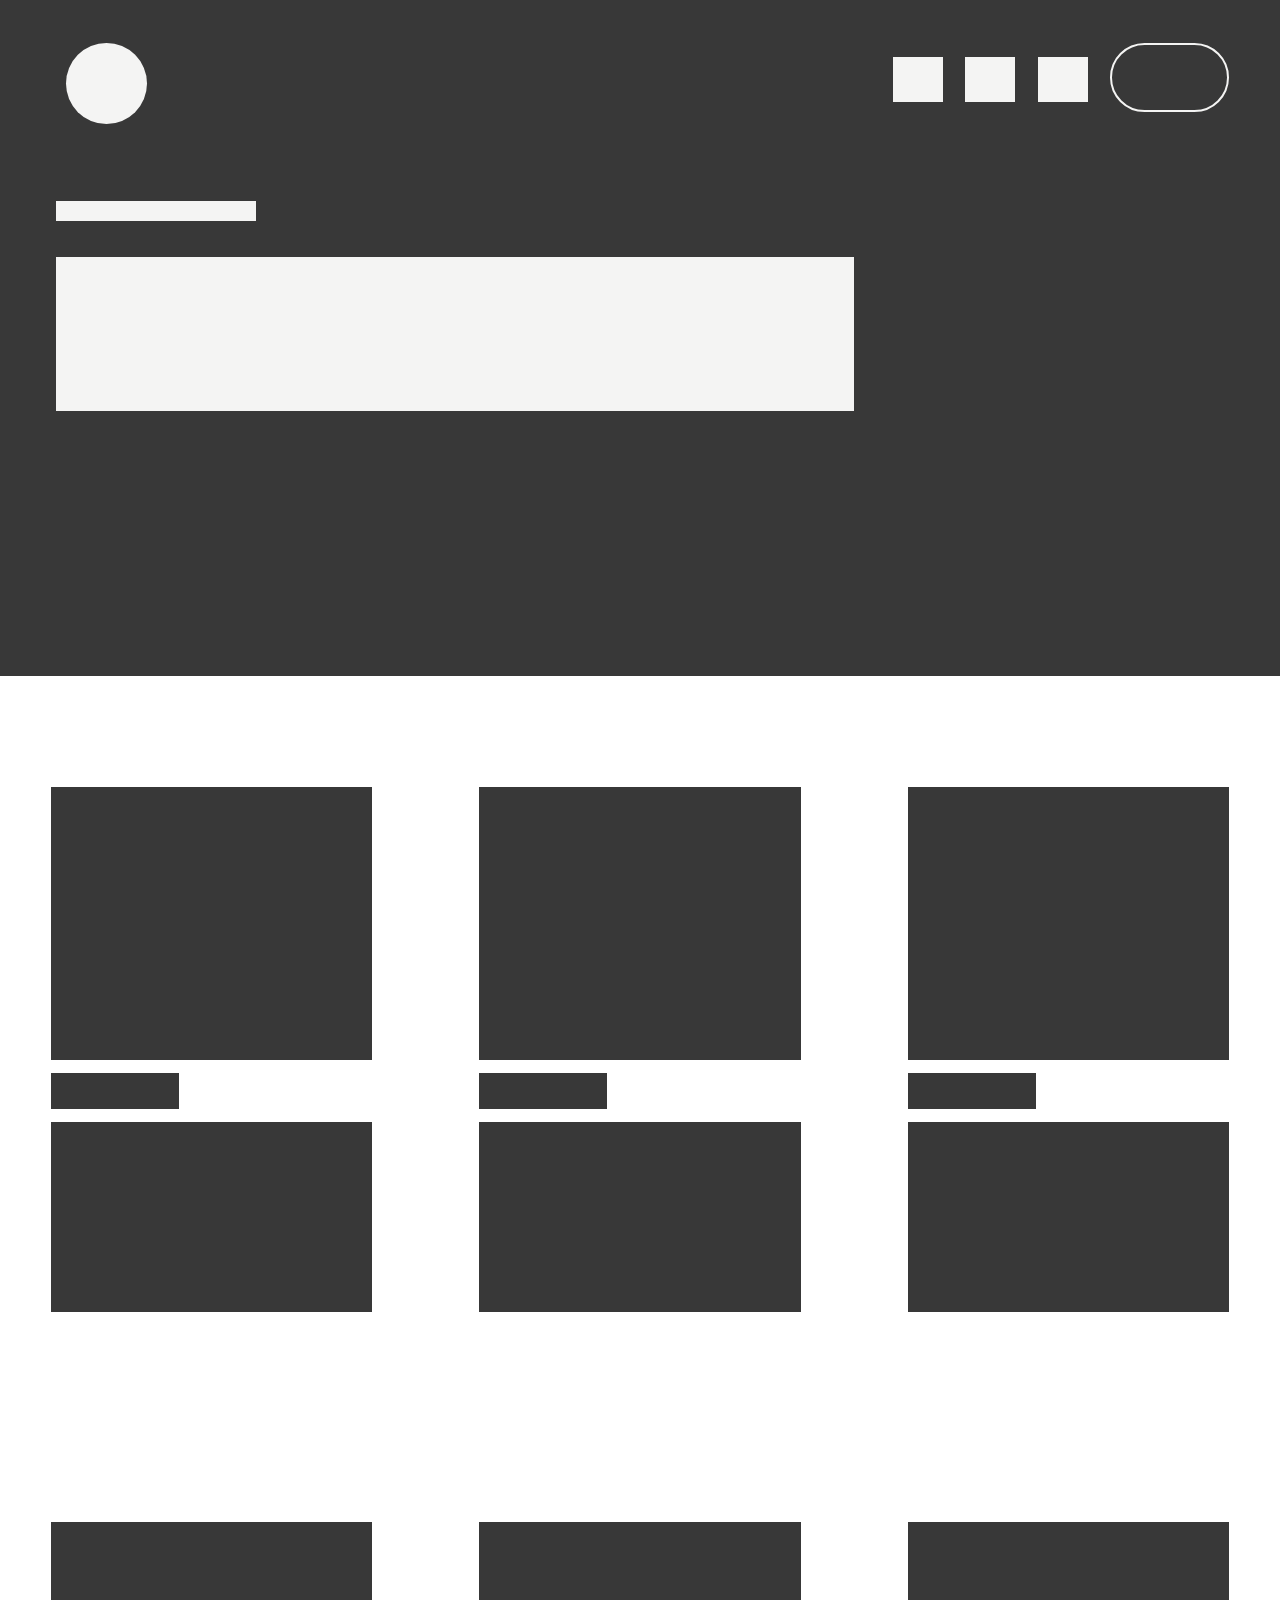
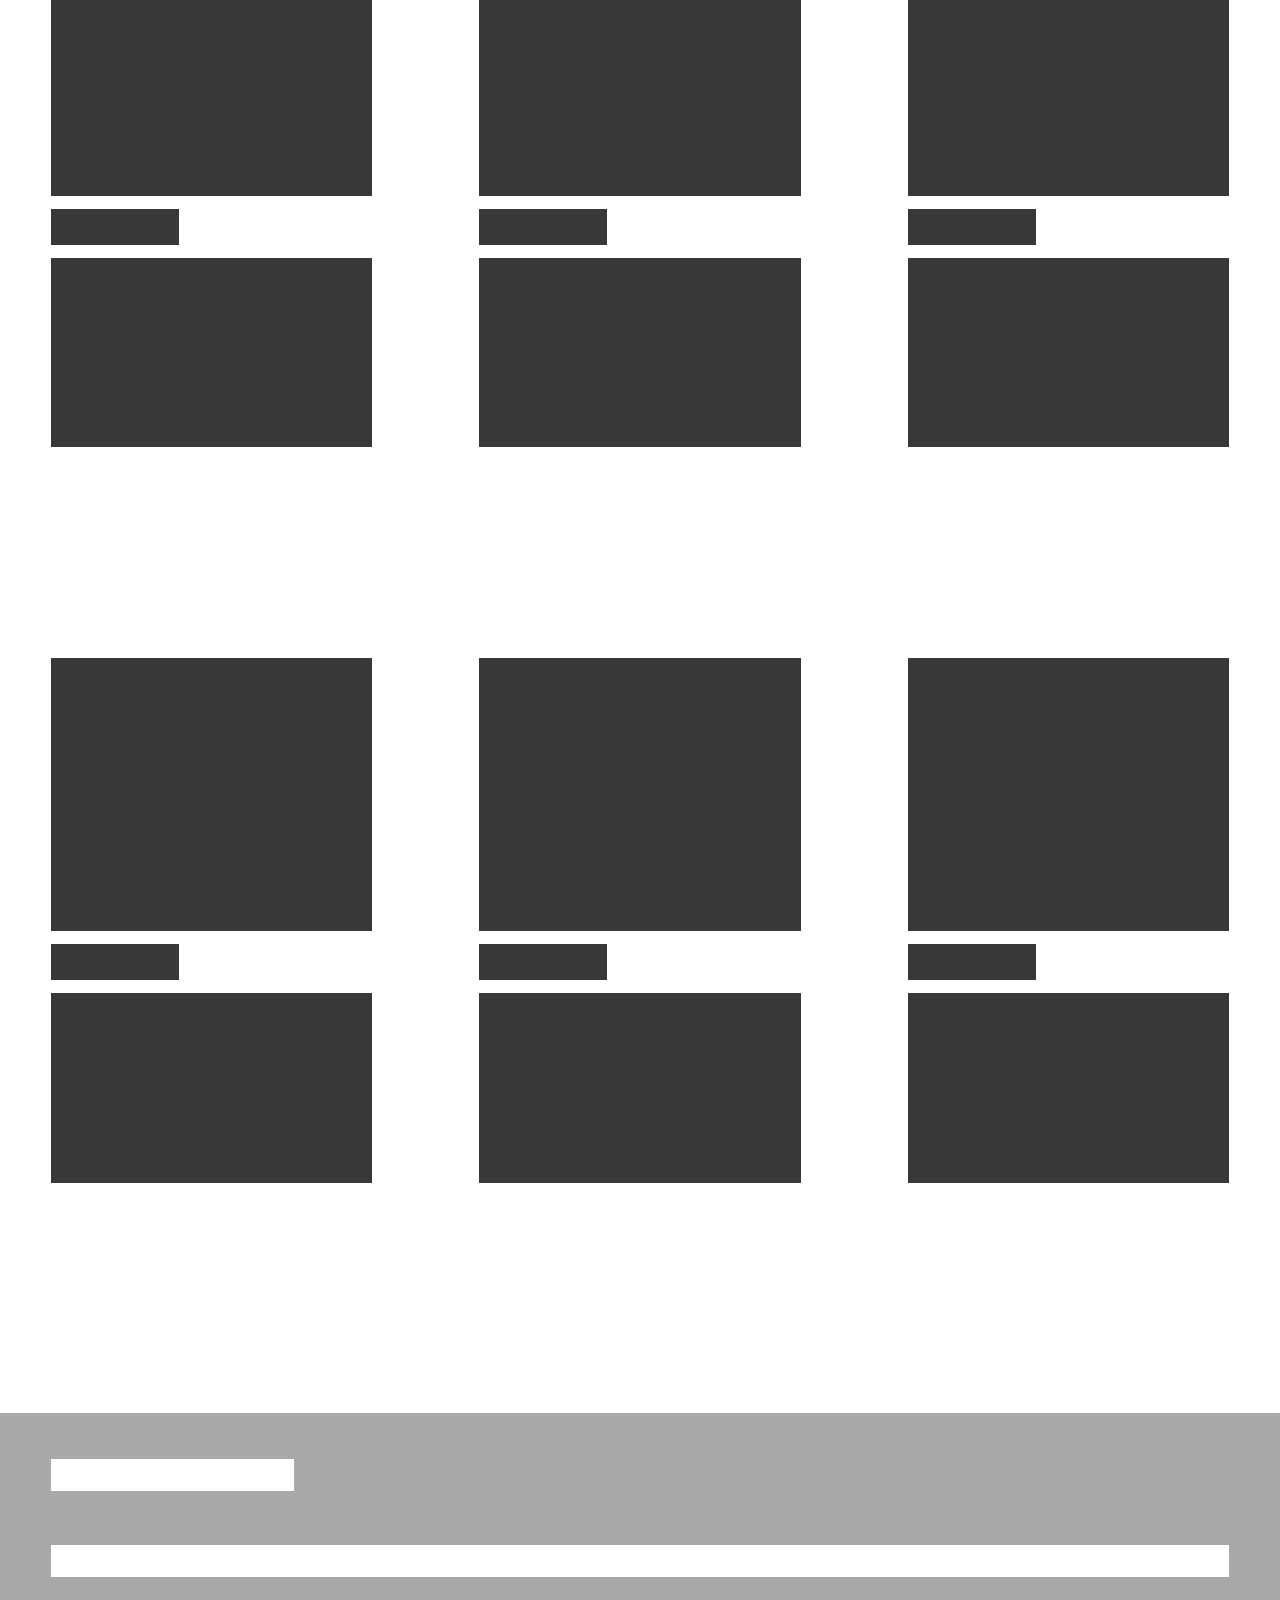
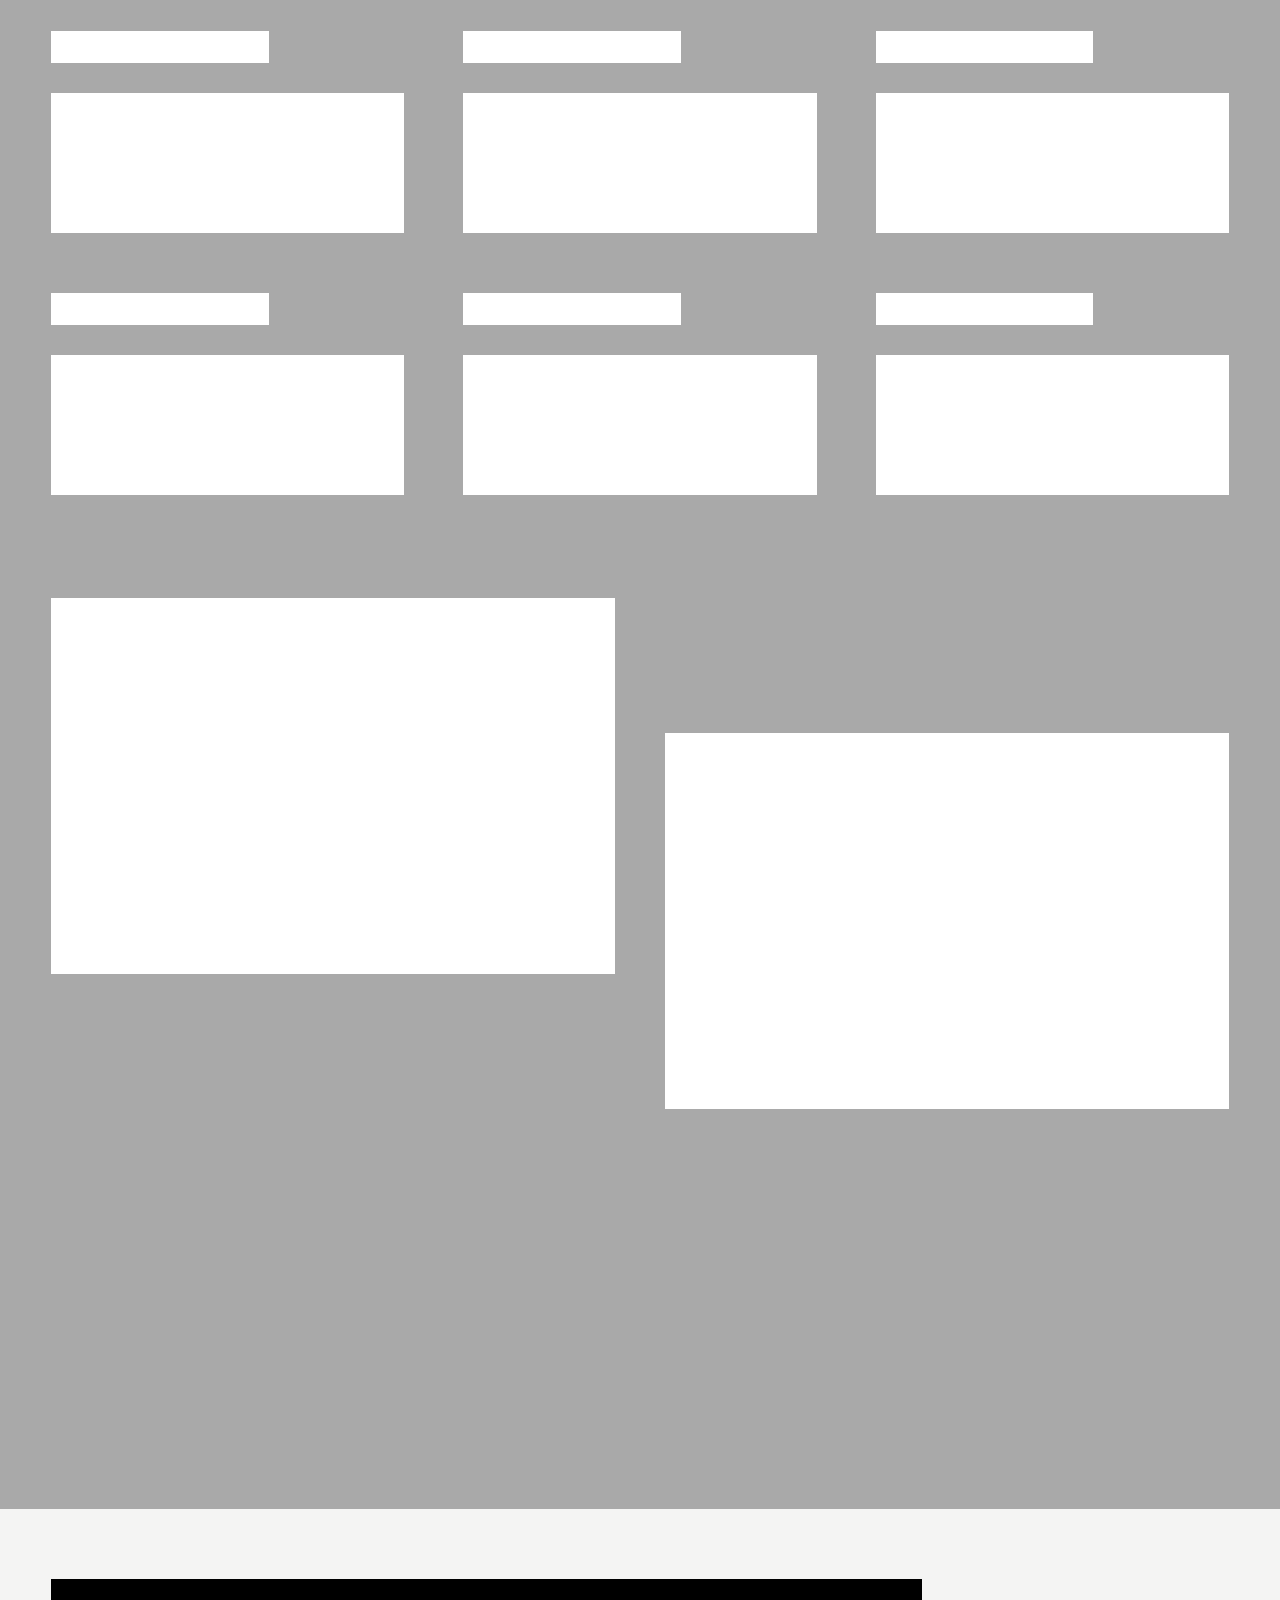
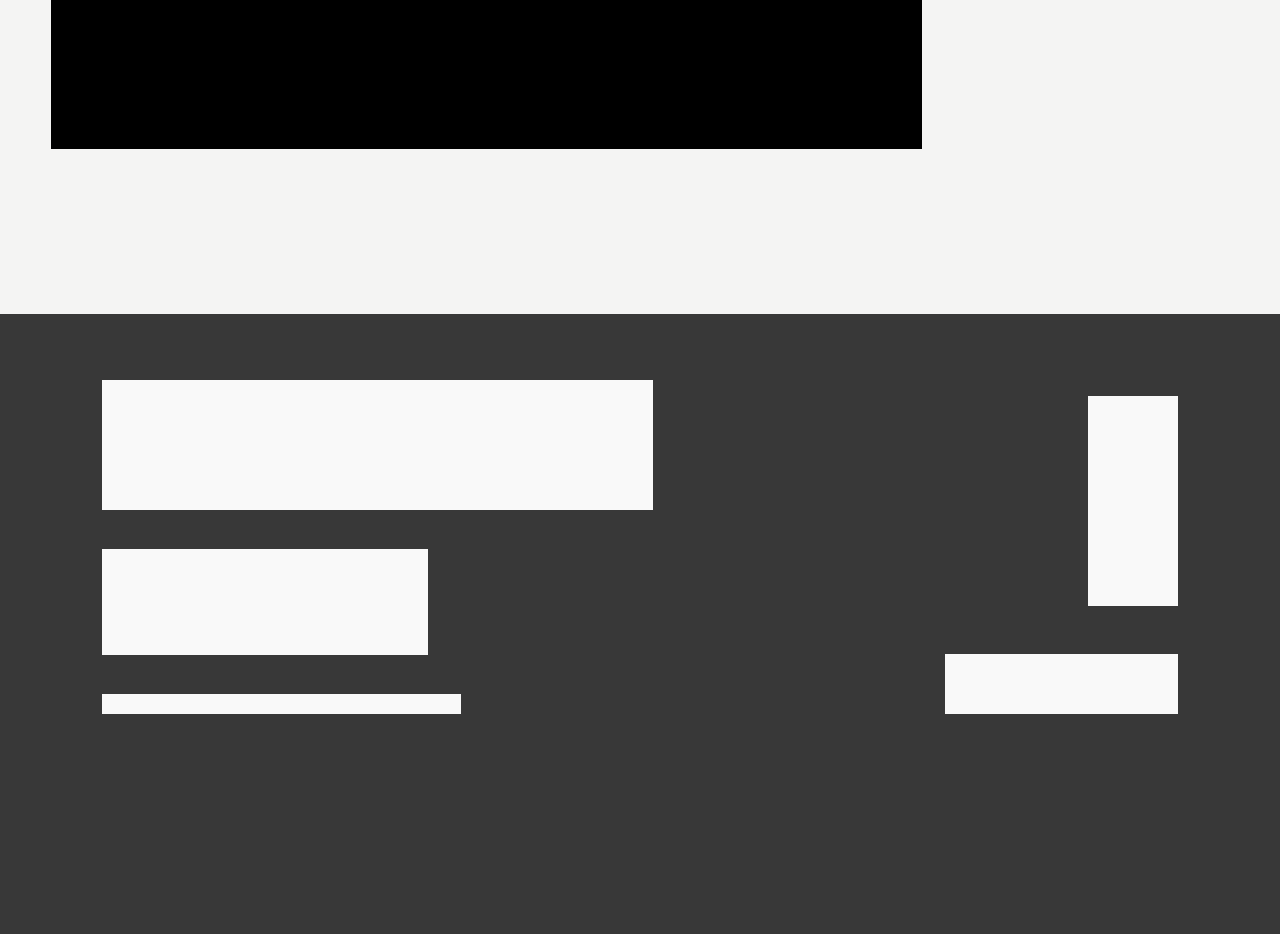
==== team_page.html @ 21da7a1f "CODING" ====
<!DOCTYPE html>
<html lang="en">
<head>
    <meta charset="UTF-8">
    <meta http-equiv="X-UA-Compatible" content="IE=edge">
    <meta name="viewport" content="width=device-width, initial-scale=1.0">
    <title>Layouts</title>
    <link rel="stylesheet" href="/css/style2.css">
</head>
<body>
    <div class="first-container">
        <header>
        <a href="/index.html"><div id="logo"></div></a>
        <nav>
            <div class="nav_button"></div>
            <div class="nav_button"></div>
            <div class="nav_button"></div>
            <div class="nav_button"></div>
        </nav>
        </header>
        <section class="main_text">
            <div class="short_sentence"></div>
            <div class="desc"></div>
        </section>
    </div>
    <div class="second-container">
        <div class="img-text-container">
            <div class="img-text">
                <div class="img"></div>
                <div class="name"></div>
                <div class="text"></div>
            </div>
            <div class="img-text">
                <div class="img"></div>
                <div class="name"></div>
                <div class="text"></div>
            </div>
            <div class="img-text">
                <div class="img"></div>
                <div class="name"></div>
                <div class="text"></div>
            </div>
        </div>
        <div class="img-text-container">
            <div class="img-text">
                <div class="img"></div>
                <div class="name"></div>
                <div class="text"></div>
            </div>
            <div class="img-text">
                <div class="img"></div>
                <div class="name"></div>
                <div class="text"></div>
            </div>
            <div class="img-text">
                <div class="img"></div>
                <div class="name"></div>
                <div class="text"></div>
            </div>
        </div>
        <div class="img-text-container">
            <div class="img-text">
                <div class="img"></div>
                <div class="name"></div>
                <div class="text"></div>
            </div>
            <div class="img-text">
                <div class="img"></div>
                <div class="name"></div>
                <div class="text"></div>
            </div>
            <div class="img-text">
                <div class="img"></div>
                <div class="name"></div>
                <div class="text"></div>
            </div>
        </div>
    </div>
    <div class="third-container">
        <div class="text-container">
            <div class="heading"></div>
            <div class="desc2"></div>
            <div class="desc3">
                <div class="desc3-container">
                    <div class="desc3-main"></div>
                    <div class="desc3-text"></div>
                </div>
                <div class="desc3-container">
                    <div class="desc3-main"></div>
                    <div class="desc3-text"></div>
                </div>
                <div class="desc3-container">
                    <div class="desc3-main"></div>
                    <div class="desc3-text"></div>
                </div>
                <div class="desc3-container">
                    <div class="desc3-main"></div>
                    <div class="desc3-text"></div>
                </div>
                <div class="desc3-container">
                    <div class="desc3-main"></div>
                    <div class="desc3-text"></div>
                </div>
                <div class="desc3-container">
                    <div class="desc3-main"></div>
                    <div class="desc3-text"></div>
                </div>
            </div>
            <div class="images">
                <div class="image"></div>
                <div class="image"></div>
            </div>
        </div>
    </div>
    <div class="fourth-container">
        <div class="get-in-touch"></div>
    </div>
    <footer class="seventh-container">
        <div class="content">
            <div class="left-side">
                <div class="paragraph5"></div>
                <div class="logos"></div>
                <div class="smile"></div>
            </div>
            <div class="right-side">
                <div class="socials">
                </div>
                <div class="privacy"></div>
            </div>
        </div>
    </footer>
</body>
---- css/style2.css ----
body {
    margin: 0px;
    background-color: rgb(56,56,56);
    z-index: -1;
    width: 100%;
}

.first-container {
    background-color: rgb(56,56,56);
    height: 70.3vh;
    width: 100%;
    z-index: -1;
}

#logo {
    background-color: rgb(244,244,243);
    height: 9vh;
    width: 9vh;
    border-radius: 100%;
    position: relative;
}

header {
    height: 8vh;
    display: flex;
    justify-content: space-between;
    padding: 66px;
    padding-top: 0;
    margin-top: 4.8vh
}

nav {
    display: flex;
}

.nav_button {
    background-color: rgb(244,244,243);
    width: 50px;
    height: 5vh;
    margin-top: 1.5vh;
    margin-left: 2.5vh;
}

.nav_button:last-child {
    width: 115px;
    height: 7.2vh;
    margin-top: 0;
    border-radius: 60px 60px 60px 60px;
    background-color: transparent;
    border: 2px solid rgb(244,244,243);
    margin-right: -15px;
}


.main_text {
    background: transparent;
    margin-left: 4.4vw;
    height: 210px;
    position: relative;
    top: 20px;
    display: flex;
    flex-direction: column;
    justify-content: space-between;

}

.short_sentence {
    background-color: rgb(244,244,243);
    width: 15.6vw;
    height: 20px;
    z-index: 2;
    position: relative;
}

.desc {
    position: relative;
    width: 62vw;
    height: 150px;
    margin-top: 0;
    background-color: rgb(244,244,243);
    border: 2px solid rgb(244,244,243);
    z-index: 2; 
}

.second-container {
    background-color: white;
    height: 259.7vh;
    width: 100%;
    z-index: -1;
}

.img-text-container {
    padding-top: 12.3vh;
    padding-left: 4vw;
    padding-right: 4vw;
    display: flex;
    justify-content: space-between;
}

.img-text {
    width: 25.1vw;
    height: 68vh;
}

.img {
    background-color: rgb(56,56,56);
    height: 21.4vw;
    width: 25.1vw;
}

.name {
    background-color: rgb(56,56,56);
    height: 4vh;
    width: 10vw;
    margin-top: 1vw;
}

.text {
    background-color: rgb(56,56,56);
    height: 21.1vh;
    width: 25.1vw;
    margin-top: 1vw;
}

.img-text-container:not(:first-child) {
    margin-top: 1vw;
}

.third-container {
    background-color: rgb(56,56,56);
    height: 188.4vh;
    width: 100%;
    z-index: -1;
}

.text-container {
    background-color: rgb(169, 169, 169);
    height: 100%;
    padding-top: 46px;
    padding-left: 4vw;
    padding-right: 4vw;
}

.heading {
    background-color: white;
    height: 32px;
    width: 19vw;
}

.desc2 {
    background-color: white;
    height: 32px;
    width: 100%;
    margin-top: 6vh;
}

.desc3 {
    height: 464px;
    width: 100%;
    margin-top: 6vh;
    display: flex;
    justify-content: space-between;
    flex-wrap: wrap;
    align-content: space-between;
}

.desc3-container {
    height: 202px;
    width: 27.6vw;
    display: flex;
    flex-direction: column;
    justify-content: space-between;
}

.desc3-main {
    background-color: white;
    height: 32px;
    width: 17vw;
}

.desc3-text {
    background-color: white;
    height: 140px;
    width: 27.6vw;
}

.images {
    width: 100%;
    height: 511px;
    margin-top: 11.4vh;
    display: flex;
    justify-content: space-between;
}

.image {
    background-color: white;
    height: 376px;
    width: 44.04vw;
}

.image:last-child {
    background-color: white;
    height: 376px;
    width: 44.04vw;
    align-self: flex-end;
}

.fourth-container {
    background-color: rgb(244,244,243);
    height: 45vh;
    width: 100%;
    z-index: -1;
}

.get-in-touch {
    background-color: rgb(0,0,0);
    width: 68vw;
    height: 170px;
    position: relative;
    left: 4vw;
    top: 70px;
}

.seventh-container {
    background-color: rgb(56,56,56);
    height: 68.9vh;
    width: 100%;
    z-index: -1;
}

.content {
    width: 100%;
    display: flex;
}

.left-side {
    background-color: transparent;
    position: relative;
    top: 66px;
    display: flex;
    flex-direction: column;
    height: 334px;
    justify-content: space-between;
    margin-left: 8vw;
    width: 43vw;
}

.paragraph5 {
    width: 43vw;
    height: 130px;
    background-color: rgb(249,249,249);
    position: relative;
}

.logos {
    width: 25.4vw;
    height: 106px;
    background-color: rgb(249,249,249);
    position: relative;
}

.smile {
    width: 28vw;
    height: 20px;
    background-color: rgb(249,249,249);
    position: relative;
}

.right-side {
    background-color: transparent;
    position: relative;
    top: 66px;
    margin-right: 8vw;
    height: 334px;
    width: 43vw;
    display: flex;
    flex-direction: column;
    justify-content: space-between;
    align-items: flex-end;
}

.socials {
    background-color: rgb(249,249,249);
    width: 7vw;
    height: 210px;
    margin-top: 16px;
}

.privacy {
    background-color: rgb(249,249,249);
    width: 18.2vw;
    height: 60px;
}
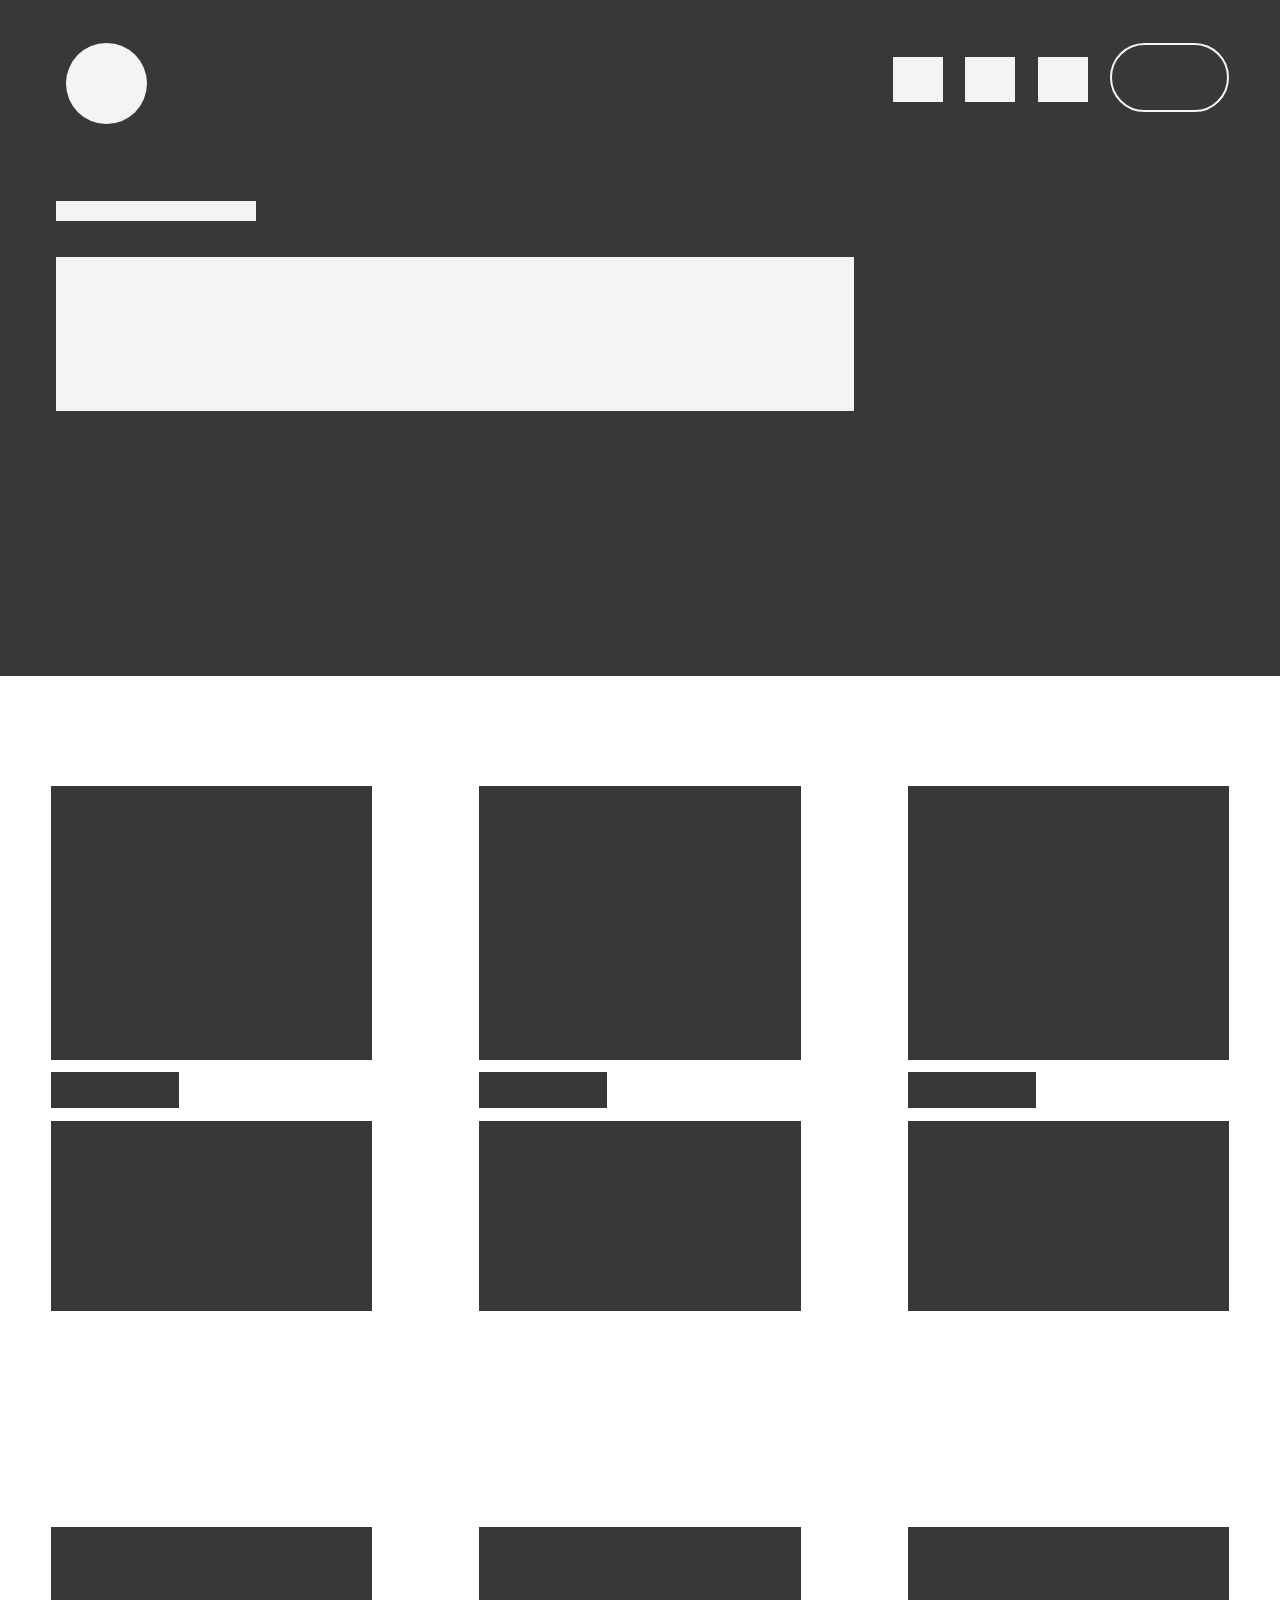
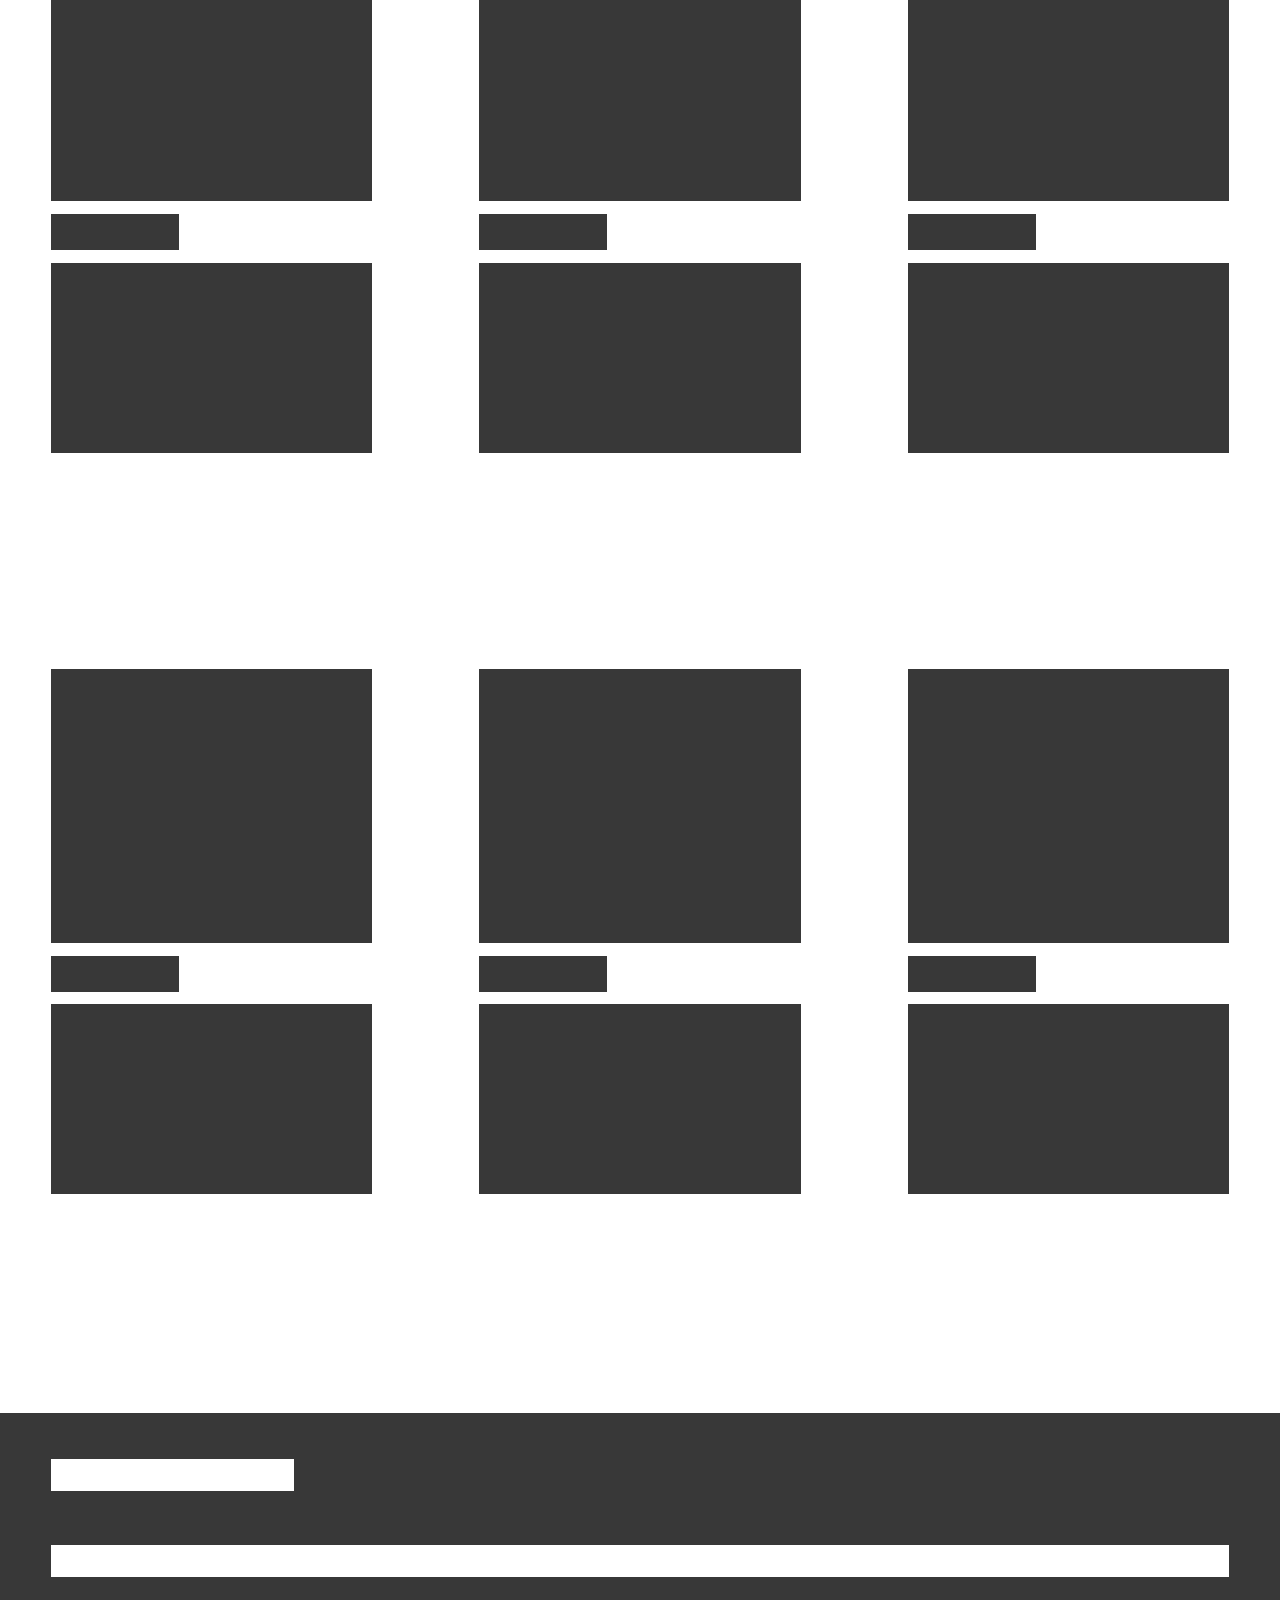
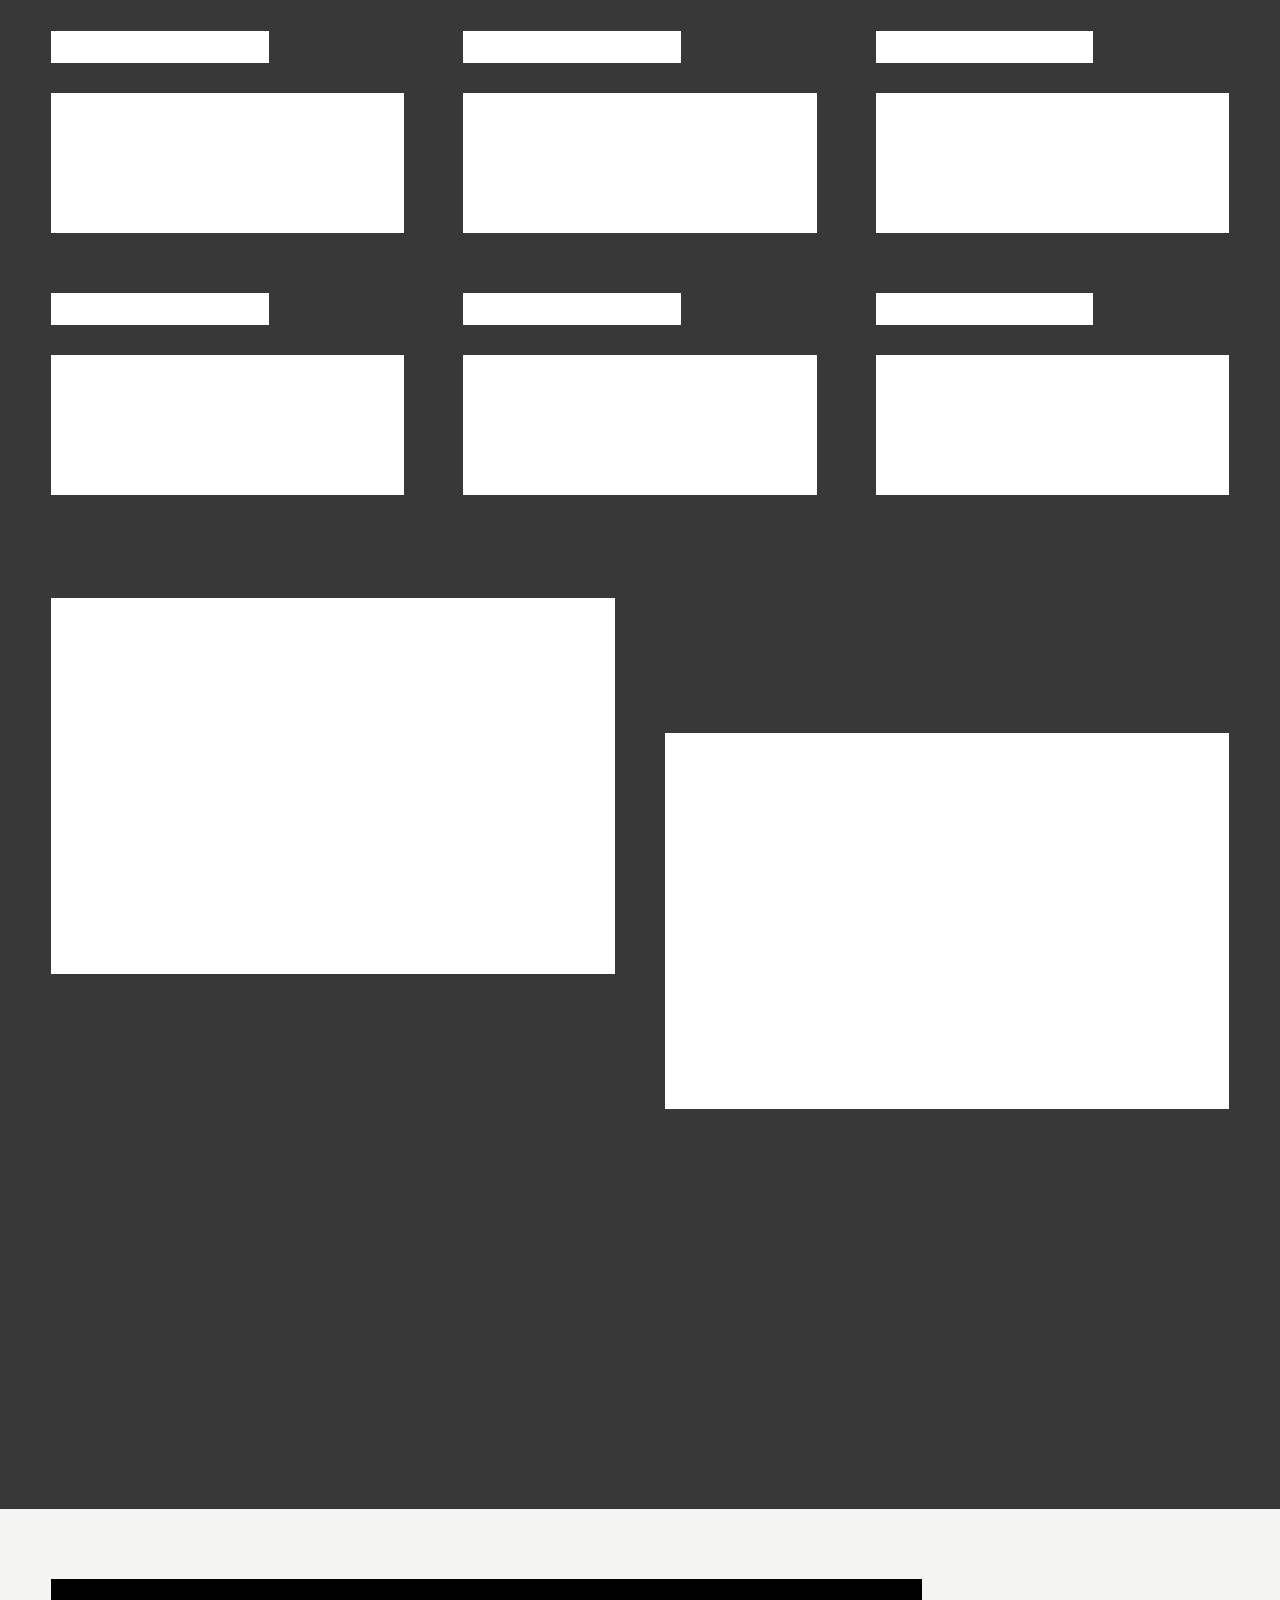
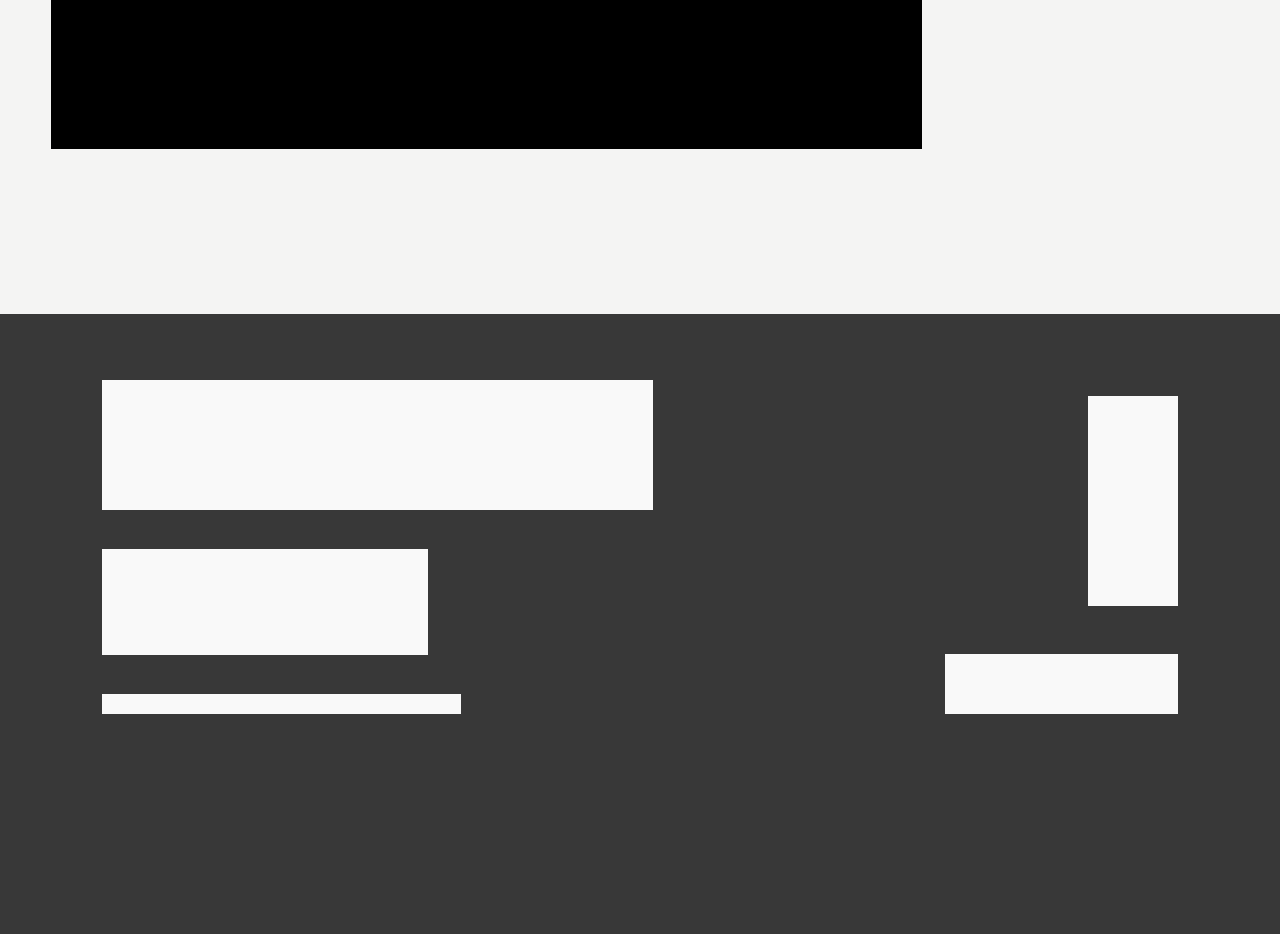
==== commit 11d4837f: "media queries done" ====
--- a/team_page.html
+++ b/team_page.html
@@ -25,6 +25,21 @@
     </div>
     <div class="second-container">
         <div class="img-text-container">
+            <div class="img-text" id="img-text1">
+                <div class="img"></div>
+                <div class="name"></div>
+                <div class="text"></div>
+            </div>
+            <div class="img-text" id="img-text2">
+                <div class="img"></div>
+                <div class="name"></div>
+                <div class="text"></div>
+            </div>
+            <div class="img-text" id="img-text3">
+                <div class="img"></div>
+                <div class="name"></div>
+                <div class="text"></div>
+            </div>
             <div class="img-text">
                 <div class="img"></div>
                 <div class="name"></div>
@@ -40,25 +55,6 @@
                 <div class="name"></div>
                 <div class="text"></div>
             </div>
-        </div>
-        <div class="img-text-container">
-            <div class="img-text">
-                <div class="img"></div>
-                <div class="name"></div>
-                <div class="text"></div>
-            </div>
-            <div class="img-text">
-                <div class="img"></div>
-                <div class="name"></div>
-                <div class="text"></div>
-            </div>
-            <div class="img-text">
-                <div class="img"></div>
-                <div class="name"></div>
-                <div class="text"></div>
-            </div>
-        </div>
-        <div class="img-text-container">
             <div class="img-text">
                 <div class="img"></div>
                 <div class="name"></div>
@@ -115,7 +111,7 @@
     <div class="fourth-container">
         <div class="get-in-touch"></div>
     </div>
-    <footer class="seventh-container">
+    <footer class="fifth-container">
         <div class="content">
             <div class="left-side">
                 <div class="paragraph5"></div>
--- a/css/style2.css
+++ b/css/style2.css
@@ -90,16 +90,29 @@
 }
 
 .img-text-container {
-    padding-top: 12.3vh;
     padding-left: 4vw;
     padding-right: 4vw;
     display: flex;
     justify-content: space-between;
+    flex-wrap: wrap;
 }
 
 .img-text {
     width: 25.1vw;
     height: 68vh;
+    margin-top: 14.4vh
+}
+
+#img-text1 {
+    margin-top: 12.2vh 
+}
+
+#img-text2 {
+    margin-top: 12.2vh 
+}
+
+#img-text3 {
+    margin-top: 12.2vh 
 }
 
 .img {
@@ -122,10 +135,6 @@
     margin-top: 1vw;
 }
 
-.img-text-container:not(:first-child) {
-    margin-top: 1vw;
-}
-
 .third-container {
     background-color: rgb(56,56,56);
     height: 188.4vh;
@@ -134,7 +143,6 @@
 }
 
 .text-container {
-    background-color: rgb(169, 169, 169);
     height: 100%;
     padding-top: 46px;
     padding-left: 4vw;
@@ -221,7 +229,7 @@
     top: 70px;
 }
 
-.seventh-container {
+.fifth-container {
     background-color: rgb(56,56,56);
     height: 68.9vh;
     width: 100%;
@@ -290,4 +298,291 @@
     background-color: rgb(249,249,249);
     width: 18.2vw;
     height: 60px;
+}
+
+@media (max-width: 767px) {
+    .first-container {
+        background-color: rgb(56,56,56);
+        height: 50.8vh;
+        width: 100%;
+        z-index: -1;
+    }
+
+    .team_button {
+        background: transparent;
+    }
+
+    .nav_button {
+        background-color: transparent;
+    }
+
+    .nav_button:last-child {
+        border: 0;
+    }
+
+    header {
+        height: 8vh;
+        display: flex;
+        justify-content: space-between;
+        padding: 56px;
+        padding-top: 0;
+        margin-top: 7.2vh;
+    }
+
+    #logo {
+        background-color: rgb(244,244,243);
+        height: 5.4vh;
+        width: 5.4vh;
+        border-radius: 100%;
+        position: relative;
+    }
+
+    .main_text {
+        background: transparent;
+        margin-left: 6vw;
+        height: 180px;
+        position: relative;
+        top: 20px;
+        display: flex;
+        flex-direction: column;
+        justify-content: space-between;
+    
+    }
+    
+    .short_sentence {
+        background-color: rgb(244,244,243);
+        width: 26vw;
+        height: 20px;
+        z-index: 2;
+        position: relative;
+    }
+    
+    .desc {
+        position: relative;
+        width: 78vw;
+        height: 110px;
+        margin-top: 0;
+        background-color: rgb(244,244,243);
+        border: 2px solid rgb(244,244,243);
+        z-index: 2; 
+    }
+
+    .second-container {
+        background-color: white;
+        height: 400.8vh;
+        width: 100%;
+        z-index: -1;
+    }
+    
+    .img-text-container {
+        padding-left: 4vw;
+        padding-right: 4vw;
+        display: flex;
+        justify-content: space-between;
+        flex-wrap: wrap;;
+    }
+    
+    .img-text {
+        width: 38.5vw;
+        height: 68vh;
+        margin-top: 13.4vh
+    }
+    
+    #img-text1 {
+        margin-top: 7.2vh 
+    }
+    
+    #img-text2 {
+        margin-top: 7.2vh 
+    }
+    
+    #img-text3 {
+        margin-top: 13.4vh
+    }
+    
+    .img {
+        background-color: rgb(56,56,56);
+        height: 33vw;
+        width: 38.5vw;
+    }
+    
+    .name {
+        background-color: rgb(56,56,56);
+        height: 4vh;
+        width: 10vw;
+        margin-top: 1vw;
+    }
+    
+    .text {
+        background-color: rgb(56,56,56);
+        height: 21.1vh;
+        width: 38.5vw;
+        margin-top: 1vw;
+    }
+    
+    .third-container {
+        background-color: rgb(56,56,56);
+        height: 331vh;
+        width: 100%;
+        z-index: -1;
+    }
+    
+    .text-container {
+        height: 100%;
+        padding-top: 46px;
+        padding-left: 6.2vw;
+        padding-right: 6.2vw;
+    }
+    
+    .heading {
+        background-color: white;
+        height: 32px;
+        width: 26vw;
+    }
+    
+    .desc2 {
+        background-color: white;
+        height: 80px;
+        width: 100%;
+        margin-top: 6vh;
+    }
+    
+    .desc3 {
+        height: 150vh;
+        width: 100%;
+        margin-top: 6vh;
+        display: flex;
+        justify-content: space-between;
+        flex-wrap: wrap;
+        flex-direction: column;
+    }
+    
+    .desc3-container {
+        height: 140px;
+        width: 100%;
+        display: flex;
+        flex-direction: column;
+        justify-content: space-between;
+    }
+    
+    .desc3-main {
+        background-color: white;
+        height: 26px;
+        width: 30vw;
+    }
+    
+    .desc3-text {
+        background-color: white;
+        height: 80px;
+        width: 100%;
+        margin-top: -4px;
+        margin-bottom: 10px;
+    }
+    
+    .images {
+        width: 100%;
+        height: 904px;
+        margin-top: 8.6vh;
+        display: flex;
+        justify-content: space-between;
+        flex-direction: column;
+    }
+    
+    .image {
+        background-color: white;
+        height: 435px;
+        width: 100%;
+    }
+    
+    .image:last-child {
+        background-color: white;
+        height: 435px;
+        width: 100%;
+    }
+
+    .fourth-container {
+        background-color: rgb(244,244,243);
+        height: 45vh;
+        width: 100%;
+        z-index: -1;
+    }
+    
+    .get-in-touch {
+        background-color: rgb(0,0,0);
+        width: 86vw;
+        height: 170px;
+        position: relative;
+        left: 6vw;
+        top: 70px;
+    }
+
+    .fifth-container {
+        background-color: rgb(56,56,56);
+        height: 85.1vh;
+        width: 100%;
+        z-index: -1;
+    }
+    
+    .content {
+        width: 100%;
+        display: flex;
+    }
+    
+    .left-side {
+        position: relative;
+        top: 60px;
+        display: flex;
+        flex-direction: column;
+        height: 290px;
+        margin-left: 10vw;
+        width: 200vw;
+    }
+    
+    .paragraph5 {
+        width: 69vw;
+        height: 110px;
+        background-color: rgb(249,249,249);
+        position: relative;
+    }
+    
+    .logos {
+        width: 32vw;
+        height: 80px;
+        background-color: rgb(249,249,249);
+        position: relative;
+        margin-top: 40px;
+    }
+    
+    .smile {
+        width: 48vw;
+        height: 20px;
+        background-color: rgb(249,249,249);
+        position: relative;
+    }
+    
+    .right-side {
+        background-color: transparent;
+        position: relative;
+        top: 400px;
+        left: -68.9vw;
+        height: 136px;
+        width: 43vw;
+        display: flex;
+        flex-direction: column;
+        justify-content: space-between;
+        align-items: flex-start;
+    }
+    
+    .socials {
+        background-color: rgb(249,249,249);
+        width: 210px;
+        height: 3.4vw;
+        margin-top: 24px;
+    }
+    
+    .privacy {
+        background-color: rgb(249,249,249);
+        width: 29vw;
+        height: 40px;
+    }
 }